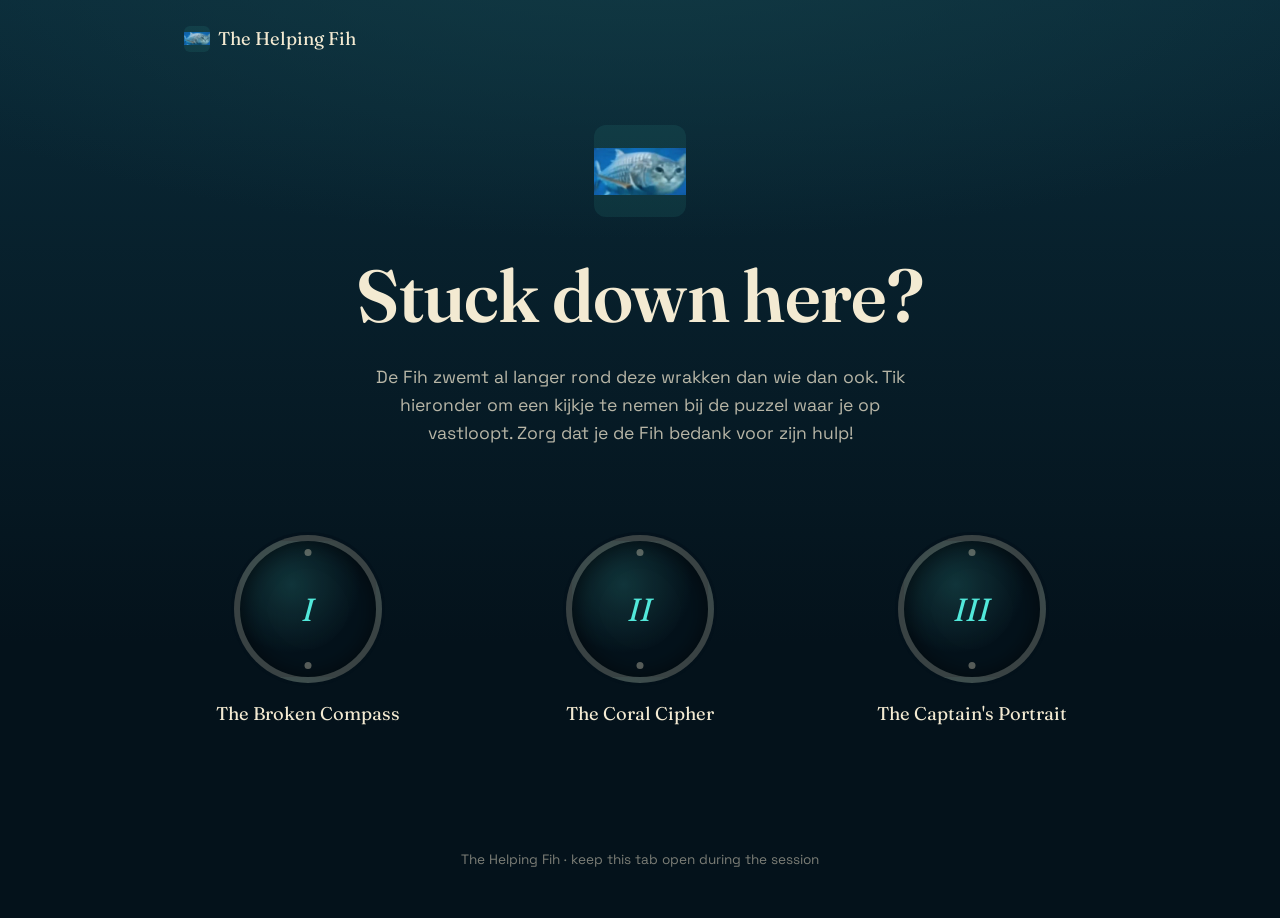
==== Jigsaw puzzel hints/a helping fih/index.html @ dd957687 "Add files via upload" ====
<!DOCTYPE html>
<html lang="en">
<head>
  <meta charset="UTF-8">
  <meta name="viewport" content="width=device-width, initial-scale=1.0">
  <title>The Helping Fih</title>
  <link rel="stylesheet" href="style.css">
</head>
<body>

  <!-- decorative ambient bubbles, purely visual -->
  <div class="bubbles" aria-hidden="true">
    <span style="--l:8%;  --s:6px;  --t:16s; --d:0s;"></span>
    <span style="--l:20%; --s:10px; --t:22s; --d:2s;"></span>
    <span style="--l:33%; --s:5px;  --t:14s; --d:5s;"></span>
    <span style="--l:47%; --s:8px;  --t:19s; --d:1s;"></span>
    <span style="--l:61%; --s:6px;  --t:17s; --d:4s;"></span>
    <span style="--l:74%; --s:9px;  --t:21s; --d:3s;"></span>
    <span style="--l:86%; --s:5px;  --t:15s; --d:6s;"></span>
    <span style="--l:93%; --s:7px;  --t:20s; --d:2.5s;"></span>
  </div>

  <nav class="site-nav">
    <div class="wrap">
      <a class="brand" href="index.html">
        <img class="brand-icon" src="image/fih.png" alt="The Helping Fih logo">
        The Helping Fih
      </a>
    </div>
  </nav>

  <main>
    <section class="hero wrap">
      <img class="mascot" src="image/fih.png" alt="The Helping Fih mascot">

      <h1>Stuck down here?</h1>
      <p class="tagline">De Fih zwemt al langer rond deze wrakken dan wie dan ook. Tik hieronder om een kijkje te nemen bij de puzzel waar je op vastloopt. Zorg dat je de Fih bedank voor zijn hulp!</p>
    </section>

    <section class="portholes wrap">
      <a class="porthole" href="puzzle-1.html">
        <span class="ring"><span class="num">I</span></span>
        <span class="name">The Broken Compass</span>
      </a>
      <a class="porthole" href="puzzle-2.html">
        <span class="ring"><span class="num">II</span></span>
        <span class="name">The Coral Cipher</span>
      </a>
      <a class="porthole" href="puzzle-3.html">
        <span class="ring"><span class="num">III</span></span>
        <span class="name">The Captain's Portrait</span>
      </a>
    </section>
  </main>

  <footer class="site-footer">
    <div class="wrap">
      The Helping Fih &middot; keep this tab open during the session
    </div>
  </footer>

  <!--
    MAINTENANCE NOTES (not shown to players):
    - To add a 4th puzzle, copy puzzle-1.html to puzzle-4.html, edit its content,
      then copy one <a class="porthole">...</a> block above and change the link,
      roman numeral and name.
    - Puzzle names above ("The Broken Compass" etc.) are placeholders — swap them
      for your real puzzle names once decided.
  -->
</body>
</html>
---- Jigsaw puzzel hints/a helping fih/style.css ----
@import url('https://fonts.googleapis.com/css2?family=Fraunces:ital,opsz,wght@0,9..144,400;0,9..144,600;1,9..144,500&family=Space+Grotesk:wght@400;500;600&display=swap');

:root {
  --bg-deep: #04121b;
  --bg-mid: #0a2a38;
  --bg-shallow: #123b45;
  --glow: #52e8da;
  --glow-dim: #2c8f88;
  --coral: #ff6f59;
  --sand: #f3ead2;
  --ink: #04141c;
  --line: rgba(243, 234, 210, 0.14);

  --font-display: 'Fraunces', serif;
  --font-body: 'Space Grotesk', sans-serif;
}

* { box-sizing: border-box; }

html { scroll-behavior: smooth; }

body {
  margin: 0;
  min-height: 100vh;
  background:
    radial-gradient(ellipse 120% 60% at 50% -10%, var(--bg-shallow), transparent 60%),
    linear-gradient(180deg, var(--bg-mid) 0%, var(--bg-deep) 70%);
  color: var(--sand);
  font-family: var(--font-body);
  line-height: 1.6;
  position: relative;
  overflow-x: hidden;
}

/* ---------- ambient bubbles (single quiet background moment) ---------- */
.bubbles {
  position: fixed;
  inset: 0;
  pointer-events: none;
  z-index: 0;
}
.bubbles span {
  position: absolute;
  bottom: -10%;
  width: var(--s, 8px);
  height: var(--s, 8px);
  border-radius: 50%;
  background: rgba(82, 232, 218, 0.18);
  border: 1px solid rgba(82, 232, 218, 0.28);
  animation: rise var(--t, 18s) linear infinite;
  animation-delay: var(--d, 0s);
  left: var(--l, 50%);
}
@keyframes rise {
  from { transform: translateY(0) translateX(0); opacity: 0; }
  10%  { opacity: 1; }
  90%  { opacity: 0.6; }
  to   { transform: translateY(-115vh) translateX(12px); opacity: 0; }
}

main, header, footer { position: relative; z-index: 1; }

a { color: inherit; }

.wrap {
  max-width: 960px;
  margin: 0 auto;
  padding: 0 1.5rem;
}

/* ---------- top nav ---------- */
.site-nav {
  padding: 1.5rem 0 0;
}
.site-nav .wrap {
  display: flex;
  align-items: center;
  justify-content: space-between;
}
.brand {
  font-family: var(--font-display);
  font-size: 1.15rem;
  text-decoration: none;
  display: flex;
  align-items: center;
  gap: 0.5rem;
  color: var(--sand);
}
.brand svg, .brand-icon {
  width: 26px;
  height: 26px;
  object-fit: contain;
  border-radius: 6px;
  background: rgba(82, 232, 218, 0.08); /* faint placeholder tint until you add an image */
}
.back-link {
  font-size: 0.9rem;
  text-decoration: none;
  color: var(--glow);
  border-bottom: 1px solid var(--glow-dim);
  padding-bottom: 1px;
}
.back-link:hover { color: var(--sand); border-color: var(--sand); }

/* ---------- hero ---------- */
.hero {
  text-align: center;
  padding: 4.5rem 0 3rem;
}
.hero .mascot {
  width: 92px;
  height: 92px;
  object-fit: contain;
  animation: drift 6s ease-in-out infinite;
  border-radius: 12px;
  background: rgba(82, 232, 218, 0.08); /* faint placeholder tint until you add an image */
}
@keyframes drift {
  0%, 100% { transform: translateY(0) rotate(-2deg); }
  50%      { transform: translateY(-10px) rotate(2deg); }
}
.hero h1 {
  font-family: var(--font-display);
  font-weight: 600;
  font-size: clamp(2.6rem, 7vw, 4.6rem);
  margin: 0.75rem 0 0.5rem;
  letter-spacing: -0.01em;
}
.hero p.tagline {
  font-size: 1.1rem;
  color: rgba(243, 234, 210, 0.75);
  max-width: 34rem;
  margin: 0 auto;
}

/* ---------- porthole grid ---------- */
.portholes {
  display: grid;
  grid-template-columns: repeat(auto-fit, minmax(220px, 1fr));
  gap: 2.25rem;
  padding: 1rem 0 4rem;
}
.porthole {
  text-decoration: none;
  color: var(--sand);
  display: flex;
  flex-direction: column;
  align-items: center;
  gap: 1rem;
  padding: 1.5rem;
  border-radius: 999px / 32px;
}
.porthole .ring {
  width: 148px;
  height: 148px;
  border-radius: 50%;
  display: flex;
  align-items: center;
  justify-content: center;
  background:
    radial-gradient(circle at 38% 32%, rgba(82,232,218,0.16), transparent 55%),
    var(--bg-deep);
  border: 6px solid rgba(243, 234, 210, 0.22);
  box-shadow:
    inset 0 0 22px rgba(0,0,0,0.55),
    0 0 0 3px rgba(4,18,27,0.6);
  position: relative;
  transition: box-shadow 0.35s ease, border-color 0.35s ease;
}
.porthole .ring::before,
.porthole .ring::after {
  content: "";
  position: absolute;
  width: 7px;
  height: 7px;
  border-radius: 50%;
  background: rgba(243, 234, 210, 0.35);
  top: 8px; left: 50%;
  transform: translateX(-50%);
}
.porthole .ring::after { top: auto; bottom: 8px; }
.porthole:hover .ring,
.porthole:focus-visible .ring {
  border-color: var(--glow);
  box-shadow:
    inset 0 0 26px rgba(0,0,0,0.5),
    0 0 24px rgba(82,232,218,0.45);
}
.porthole .num {
  font-family: var(--font-display);
  font-style: italic;
  font-size: 2rem;
  color: var(--glow);
}
.porthole .name {
  font-family: var(--font-display);
  font-size: 1.15rem;
  text-align: center;
}

/* ---------- puzzle page ---------- */
.puzzle-main {
  padding: 3rem 0 4rem;
}
.puzzle-head {
  max-width: 38rem;
  margin: 0 auto 2.5rem;
  text-align: center;
}
.puzzle-head .kicker {
  font-size: 0.95rem;
  color: var(--glow);
}
.puzzle-head h1 {
  font-family: var(--font-display);
  font-weight: 600;
  font-size: clamp(2rem, 5vw, 3rem);
  margin: 0.35rem 0 0.75rem;
}
.puzzle-head p {
  color: rgba(243, 234, 210, 0.78);
}

.hint-box {
  max-width: 30rem;
  margin: 0 auto;
  text-align: center;
}
.hint-btn {
  font-family: var(--font-body);
  font-size: 1rem;
  font-weight: 500;
  color: var(--ink);
  background: var(--glow);
  border: none;
  padding: 0.9rem 1.9rem;
  border-radius: 999px;
  cursor: pointer;
  transition: transform 0.2s ease, background 0.2s ease;
}
.hint-btn:hover { background: #7cf2e6; transform: translateY(-1px); }
.hint-btn:active { transform: translateY(0); }

.hint-card {
  margin-top: 1.75rem;
  background: var(--sand);
  color: var(--ink);
  border-radius: 18px;
  padding: 1.75rem 1.75rem;
  text-align: left;
  position: relative;
  box-shadow: 0 18px 40px rgba(0,0,0,0.35);
  opacity: 0;
  transform: translateY(10px) scale(0.98);
  max-height: 0;
  overflow: hidden;
  transition: opacity 0.5s ease, transform 0.5s ease;
}
.hint-card.is-open {
  opacity: 1;
  transform: translateY(0) scale(1);
  max-height: 500px;
}
.hint-card .label {
  font-size: 0.85rem;
  color: var(--glow-dim);
  margin: 0 0 0.4rem;
}
.hint-card p { margin: 0; }
.hint-card .fish-swim {
  position: absolute;
  top: -28px;
  right: 18px;
  width: 40px;
  opacity: 0;
}
.hint-card.is-open .fish-swim {
  animation: swim-in 0.7s ease forwards;
}
@keyframes swim-in {
  from { opacity: 0; transform: translateX(30px); }
  to   { opacity: 1; transform: translateX(0); }
}

/* ---------- footer ---------- */
.site-footer {
  padding: 2rem 0 3rem;
  text-align: center;
  font-size: 0.85rem;
  color: rgba(243, 234, 210, 0.5);
}

@media (prefers-reduced-motion: reduce) {
  *, *::before, *::after {
    animation-duration: 0.01ms !important;
    animation-iteration-count: 1 !important;
    transition-duration: 0.01ms !important;
  }
}

@media (max-width: 520px) {
  .hero { padding-top: 3rem; }
  .portholes { gap: 1.5rem; }
}
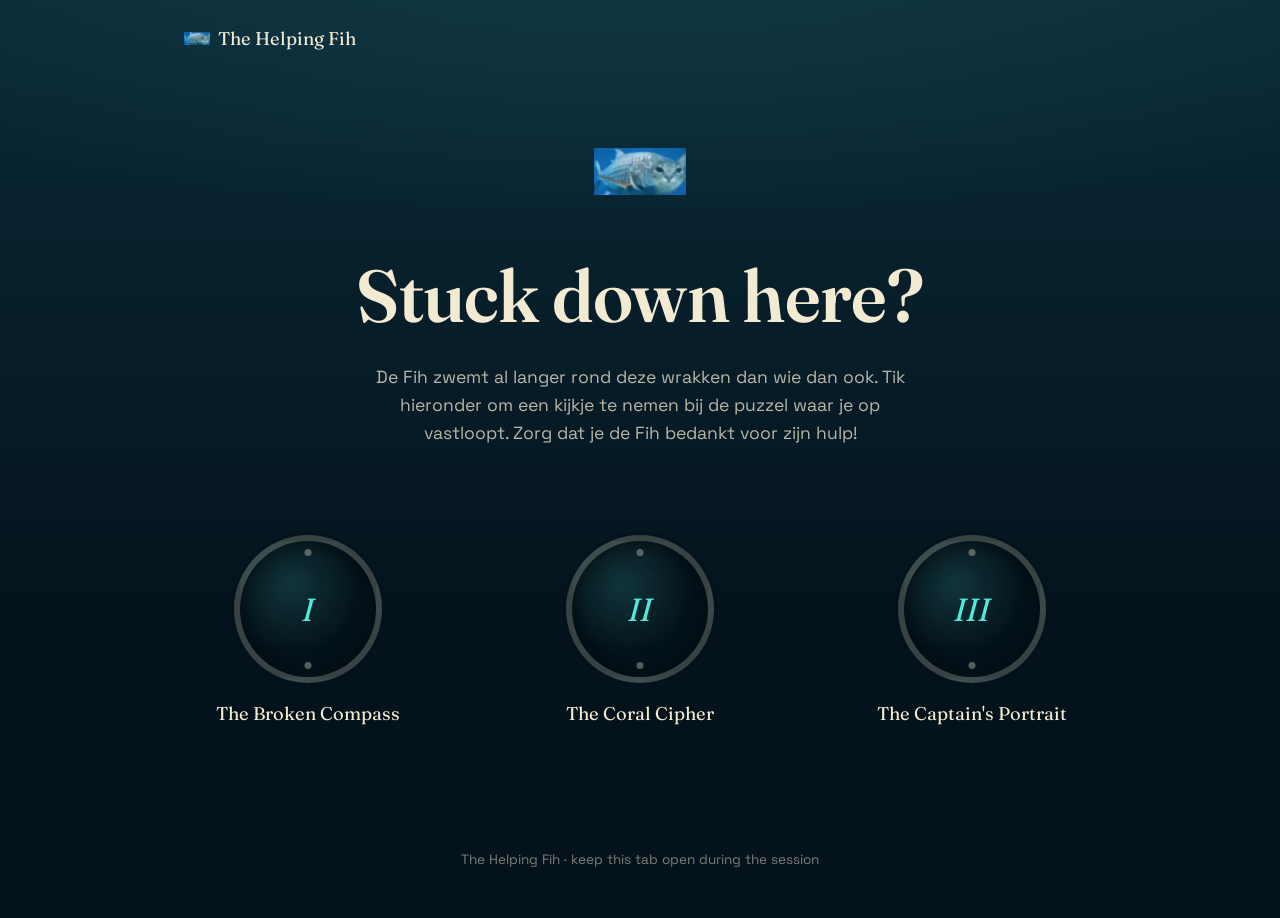
==== commit 81b74a44: "Wat comments aangepast" ====
--- a/Jigsaw puzzel hints/a helping fih/index.html
+++ b/Jigsaw puzzel hints/a helping fih/index.html
@@ -34,7 +34,7 @@
       <img class="mascot" src="image/fih.png" alt="The Helping Fih mascot">
 
       <h1>Stuck down here?</h1>
-      <p class="tagline">De Fih zwemt al langer rond deze wrakken dan wie dan ook. Tik hieronder om een kijkje te nemen bij de puzzel waar je op vastloopt. Zorg dat je de Fih bedank voor zijn hulp!</p>
+      <p class="tagline">De Fih zwemt al langer rond deze wrakken dan wie dan ook. Tik hieronder om een kijkje te nemen bij de puzzel waar je op vastloopt. Zorg dat je de Fih bedankt voor zijn hulp!</p>
     </section>
 
     <section class="portholes wrap">
@@ -60,10 +60,6 @@
   </footer>
 
   <!--
-    MAINTENANCE NOTES (not shown to players):
-    - To add a 4th puzzle, copy puzzle-1.html to puzzle-4.html, edit its content,
-      then copy one <a class="porthole">...</a> block above and change the link,
-      roman numeral and name.
     - Puzzle names above ("The Broken Compass" etc.) are placeholders — swap them
       for your real puzzle names once decided.
   -->
--- a/Jigsaw puzzel hints/a helping fih/style.css
+++ b/Jigsaw puzzel hints/a helping fih/style.css
@@ -90,8 +90,6 @@
   width: 26px;
   height: 26px;
   object-fit: contain;
-  border-radius: 6px;
-  background: rgba(82, 232, 218, 0.08); /* faint placeholder tint until you add an image */
 }
 .back-link {
   font-size: 0.9rem;
@@ -112,8 +110,7 @@
   height: 92px;
   object-fit: contain;
   animation: drift 6s ease-in-out infinite;
-  border-radius: 12px;
-  background: rgba(82, 232, 218, 0.08); /* faint placeholder tint until you add an image */
+  mix-blend-mode: screen;
 }
 @keyframes drift {
   0%, 100% { transform: translateY(0) rotate(-2deg); }
